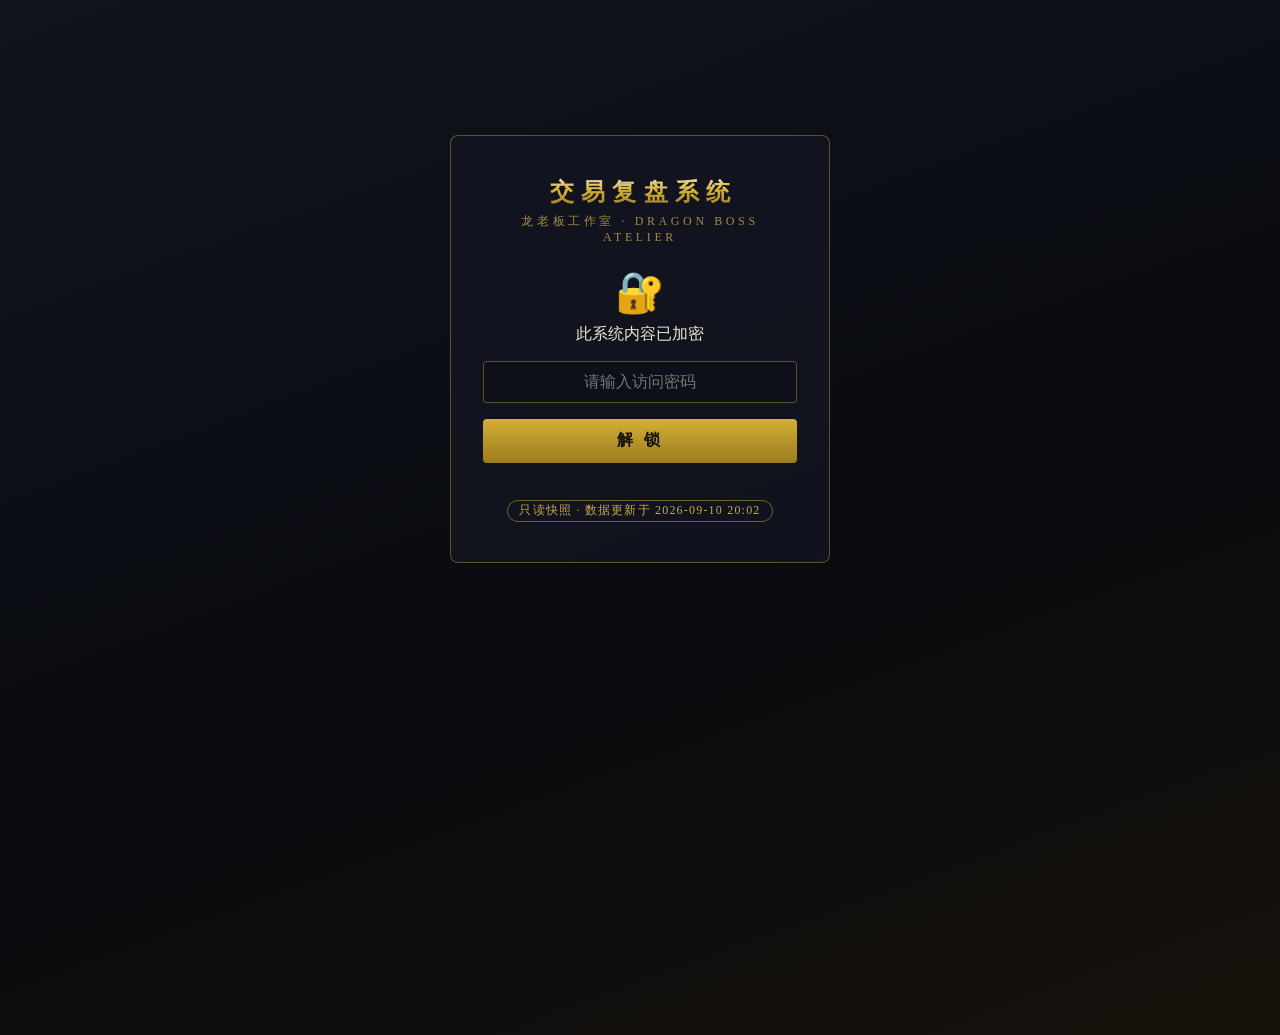
==== index.html @ 37a9be66 "每日定时同步交易数据" ====
<!DOCTYPE html>
<html lang="zh-CN">
<head>
<meta charset="UTF-8">
<meta name="viewport" content="width=device-width, initial-scale=1.0">
<title>龙老板工作室 · 交易复盘系统</title>
<style>
* { margin: 0; padding: 0; box-sizing: border-box; }
body {
    font-family: 'Noto Serif SC', 'Source Han Serif SC', 'STSong', 'SimSun', serif;
    background: linear-gradient(160deg, #10141d 0%, #090b10 55%, #16110a 100%);
    color: #ece5d3; min-height: 100vh;
}
.lock {
    max-width: 380px; margin: 15vh auto 0; text-align: center;
    background: rgba(18,21,32,0.9); border: 1px solid rgba(212,175,55,0.4);
    border-radius: 8px; padding: 2.5rem 2rem;
}
.lock h1 {
    letter-spacing: 0.3em; text-indent: 0.3em; font-size: 1.5rem; margin-bottom: 0.3rem;
    background: linear-gradient(180deg, #f5e6b8 0%, #d4af37 45%, #9c7c1e 100%);
    -webkit-background-clip: text; background-clip: text; -webkit-text-fill-color: transparent;
}
.lock .sub { color: #c9a84c; letter-spacing: 0.3em; font-size: 0.75rem; opacity: 0.8; margin-bottom: 1.5rem; }
.lock .icon { font-size: 2.5rem; margin-bottom: 0.5rem; }
.lock input {
    width: 100%; padding: 0.7rem; margin: 1rem 0; border-radius: 4px;
    border: 1px solid rgba(212,175,55,0.4); background: #0d1018; color: #ece5d3;
    font-size: 1rem; text-align: center; outline: none;
}
.lock button {
    width: 100%; padding: 0.7rem; border: none; border-radius: 4px; cursor: pointer;
    background: linear-gradient(180deg, #d4af37, #9c7c1e); color: #14100a;
    font-size: 1rem; font-weight: bold; letter-spacing: 0.2em;
}
#errMsg { color: #ef4444; font-size: 0.85rem; min-height: 1.2em; margin-top: 0.5rem; }
.badge { display: inline-block; border: 1px solid rgba(212,175,55,0.5); color: #c9a84c;
    border-radius: 12px; padding: 0.1rem 0.7rem; font-size: 0.75rem; letter-spacing: 0.1em; margin-top: 0.8rem; }
</style>
</head>
<body>
<div class="lock">
    <h1>交易复盘系统</h1>
    <div class="sub">龙老板工作室 · DRAGON BOSS ATELIER</div>
    <div class="icon">🔐</div>
    <div>此系统内容已加密</div>
    <input type="password" id="pwInput" placeholder="请输入访问密码" autocomplete="off">
    <button onclick="unlock()">解 锁</button>
    <div id="errMsg"></div>
    <div class="badge">只读快照 · 数据更新于 2026-09-10 20:02</div>
</div>
<script>
var ITERATIONS = 200000;
var PW_KEY = 'trading-gate-pw';
function b64ToBytes(b64) {
    var bin = atob(b64);
    var bytes = new Uint8Array(bin.length);
    for (var i = 0; i < bin.length; i++) bytes[i] = bin.charCodeAt(i);
    return bytes;
}
async function unlock() {
    var pw = document.getElementById('pwInput').value;
    var err = document.getElementById('errMsg');
    err.textContent = '';
    if (!pw) { err.textContent = '请输入密码'; return; }
    err.textContent = '解密中…';
    try {
        // 1. 先取版本清单：随机参数 + no-store，任何缓存（含微信内置浏览器）都拦不住
        var vresp = await fetch('version.txt?r=' + Math.random(), { cache: 'no-store' });
        var ver = (await vresp.text()).trim();
        // 2. 按版本号取数据分块：每次发布版本号都变，URL 变了必然拿到最新数据
        var encText = '';
        for (var ci = 1; ci <= 50; ci++) {
            var resp = await fetch('data-' + ci + '.txt?v=' + ver, { cache: 'no-cache' });
            if (!resp.ok) break;
            encText += (await resp.text()).trim();
        }
        var raw = b64ToBytes(encText);
        var salt = raw.slice(0, 16), iv = raw.slice(16, 32);
        var tag = raw.slice(raw.length - 32);
        var ct = raw.slice(32, raw.length - 32);
        var pwKey = await crypto.subtle.importKey('raw', new TextEncoder().encode(pw), 'PBKDF2', false, ['deriveBits']);
        var bits = await crypto.subtle.deriveBits(
            { name: 'PBKDF2', salt: salt, iterations: ITERATIONS, hash: 'SHA-256' }, pwKey, 512);
        var km = new Uint8Array(bits);
        var macKey = await crypto.subtle.importKey('raw', km.slice(32), { name: 'HMAC', hash: 'SHA-256' }, false, ['verify']);
        var ok = await crypto.subtle.verify('HMAC', macKey, tag, raw.slice(0, raw.length - 32));
        if (!ok) {
            localStorage.removeItem(PW_KEY);  // 密码可能已更换，清掉记住的
            err.textContent = '密码错误';
            return;
        }
        var encKey = await crypto.subtle.importKey('raw', km.slice(0, 32), { name: 'AES-CBC' }, false, ['decrypt']);
        var plain = await crypto.subtle.decrypt({ name: 'AES-CBC', iv: iv }, encKey, ct);
        var data = JSON.parse(new TextDecoder().decode(plain));
        Object.keys(data.seeds).forEach(function (k) {
            localStorage.setItem(k, data.seeds[k]);
        });
        localStorage.setItem(PW_KEY, pw);  // 解锁成功：记住密码，下次自动进入
        location.replace('app.html?v=' + ver);  // 带版本跳转，本体更新后强制拉新
    } catch (e) {
        err.textContent = '密码错误或数据损坏';
    }
}
document.getElementById('pwInput').addEventListener('keydown', function (e) {
    if (e.key === 'Enter') unlock();
});
// 已解锁过：自动填充并直接进入
(function () {
    var saved = localStorage.getItem(PW_KEY);
    if (saved) {
        document.getElementById('pwInput').value = saved;
        document.getElementById('errMsg').textContent = '已记住密码，正在进入…';
        unlock();
    }
})();
</script>
</body>
</html>
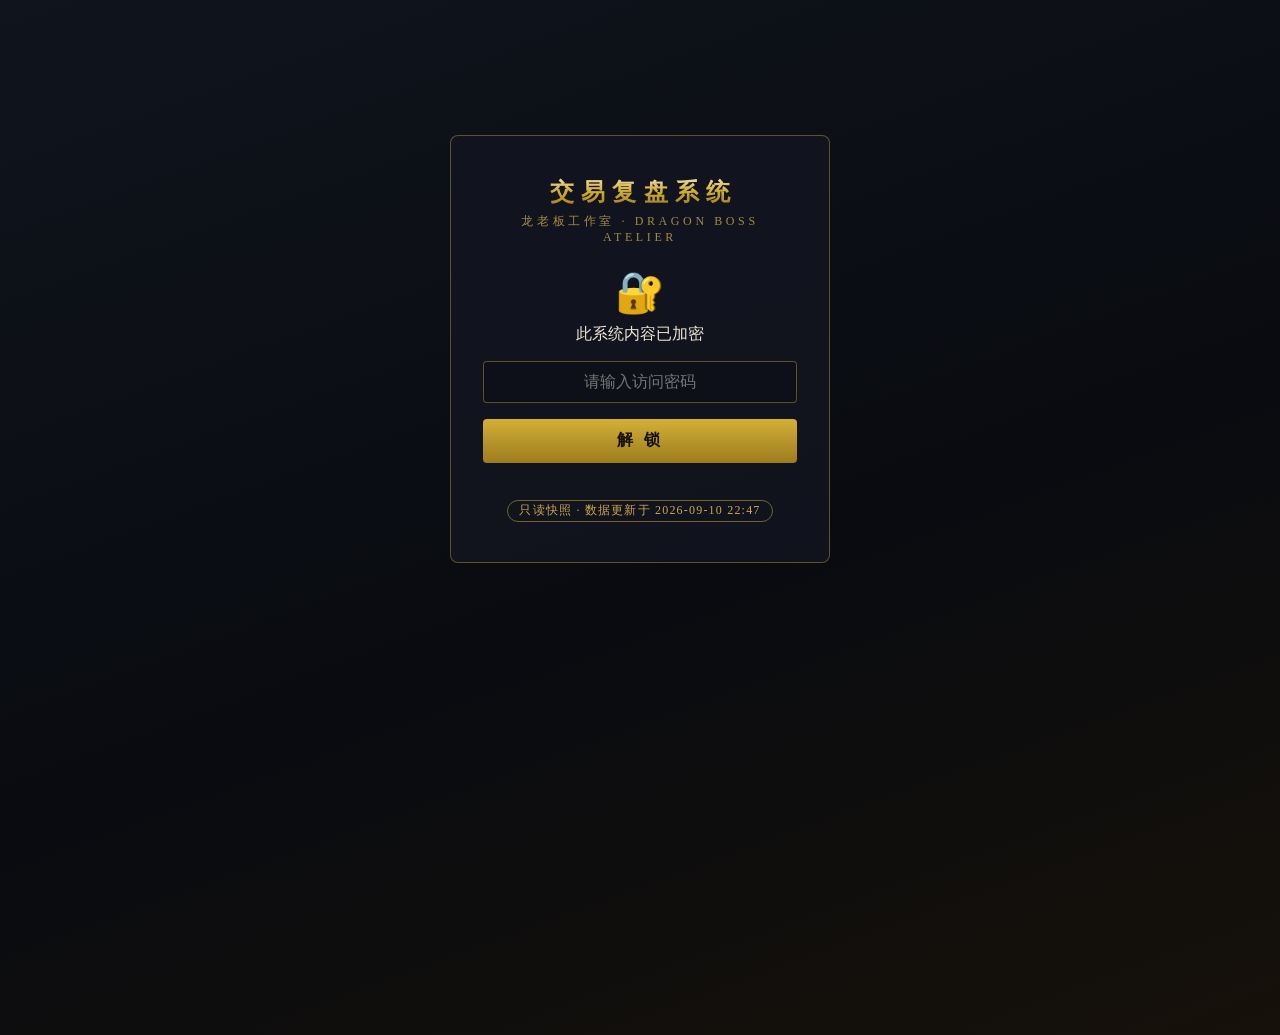
==== commit 9520a397: "手动一键同步交易数据" ====
--- a/index.html
+++ b/index.html
@@ -47,7 +47,7 @@
     <input type="password" id="pwInput" placeholder="请输入访问密码" autocomplete="off">
     <button onclick="unlock()">解 锁</button>
     <div id="errMsg"></div>
-    <div class="badge">只读快照 · 数据更新于 2026-09-10 20:02</div>
+    <div class="badge">只读快照 · 数据更新于 2026-09-10 22:47</div>
 </div>
 <script>
 var ITERATIONS = 200000;
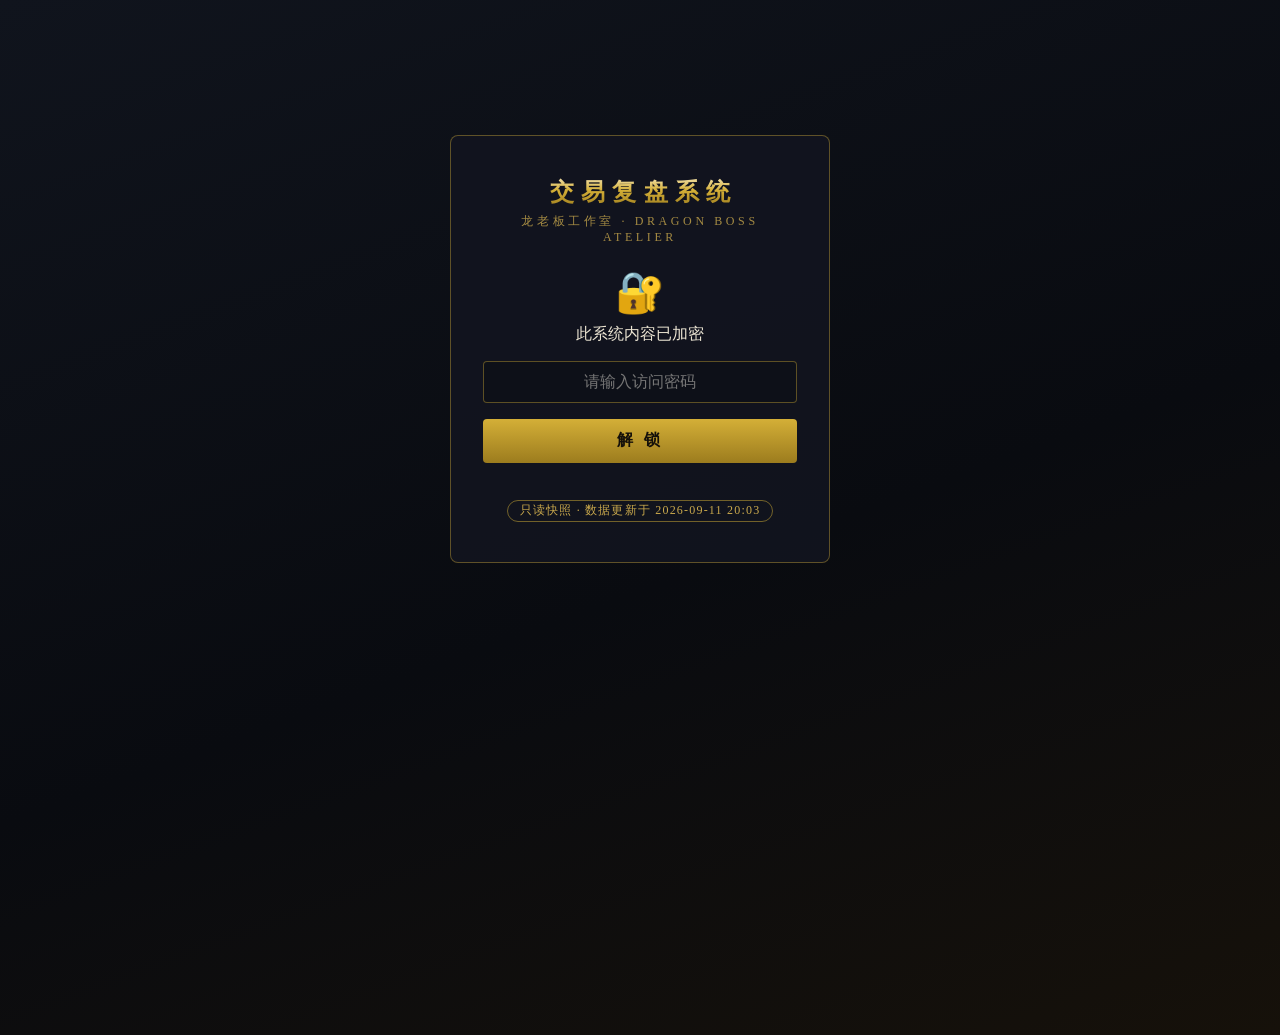
==== commit adb73946: "每日定时同步交易数据" ====
--- a/index.html
+++ b/index.html
@@ -47,7 +47,7 @@
     <input type="password" id="pwInput" placeholder="请输入访问密码" autocomplete="off">
     <button onclick="unlock()">解 锁</button>
     <div id="errMsg"></div>
-    <div class="badge">只读快照 · 数据更新于 2026-09-10 22:47</div>
+    <div class="badge">只读快照 · 数据更新于 2026-09-11 20:03</div>
 </div>
 <script>
 var ITERATIONS = 200000;
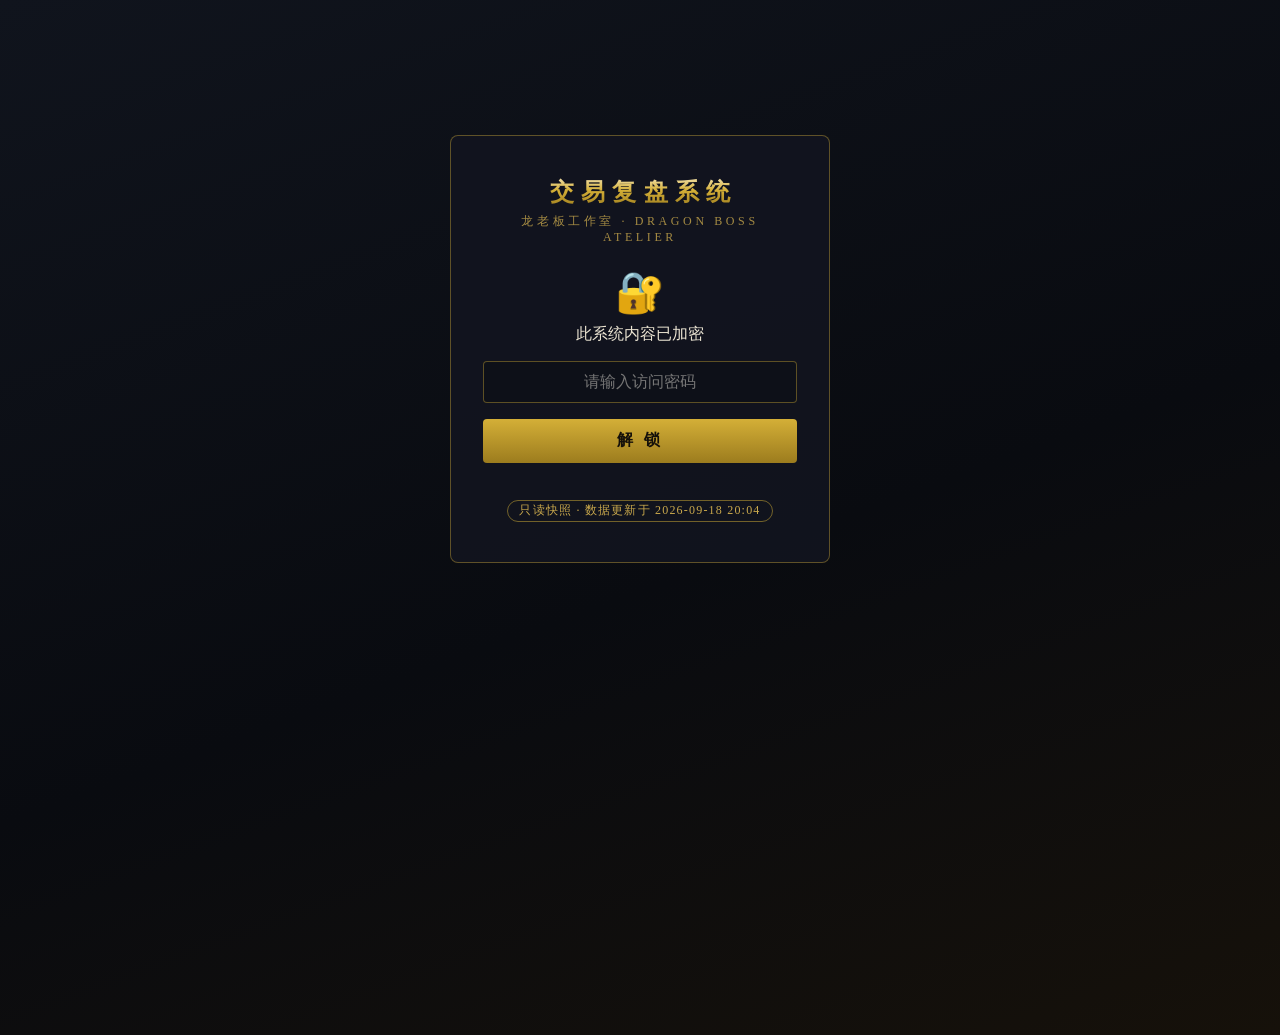
==== commit 21671a16: "每日定时同步交易数据" ====
--- a/index.html
+++ b/index.html
@@ -47,7 +47,7 @@
     <input type="password" id="pwInput" placeholder="请输入访问密码" autocomplete="off">
     <button onclick="unlock()">解 锁</button>
     <div id="errMsg"></div>
-    <div class="badge">只读快照 · 数据更新于 2026-09-11 20:03</div>
+    <div class="badge">只读快照 · 数据更新于 2026-09-18 20:04</div>
 </div>
 <script>
 var ITERATIONS = 200000;
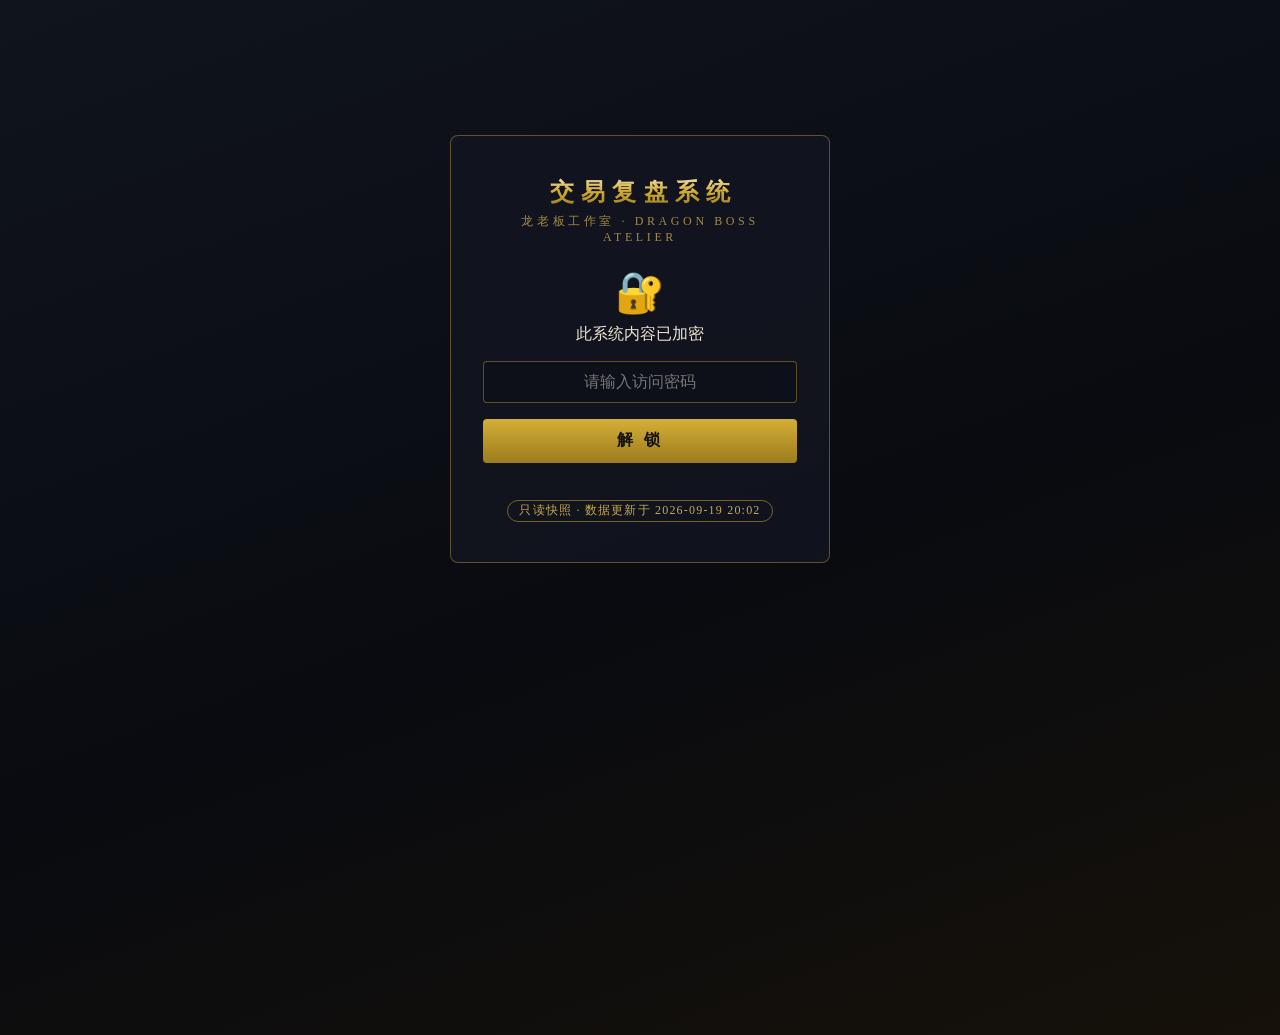
==== commit 9129e0de: "每日定时同步交易数据" ====
--- a/index.html
+++ b/index.html
@@ -47,7 +47,7 @@
     <input type="password" id="pwInput" placeholder="请输入访问密码" autocomplete="off">
     <button onclick="unlock()">解 锁</button>
     <div id="errMsg"></div>
-    <div class="badge">只读快照 · 数据更新于 2026-09-18 20:04</div>
+    <div class="badge">只读快照 · 数据更新于 2026-09-19 20:02</div>
 </div>
 <script>
 var ITERATIONS = 200000;
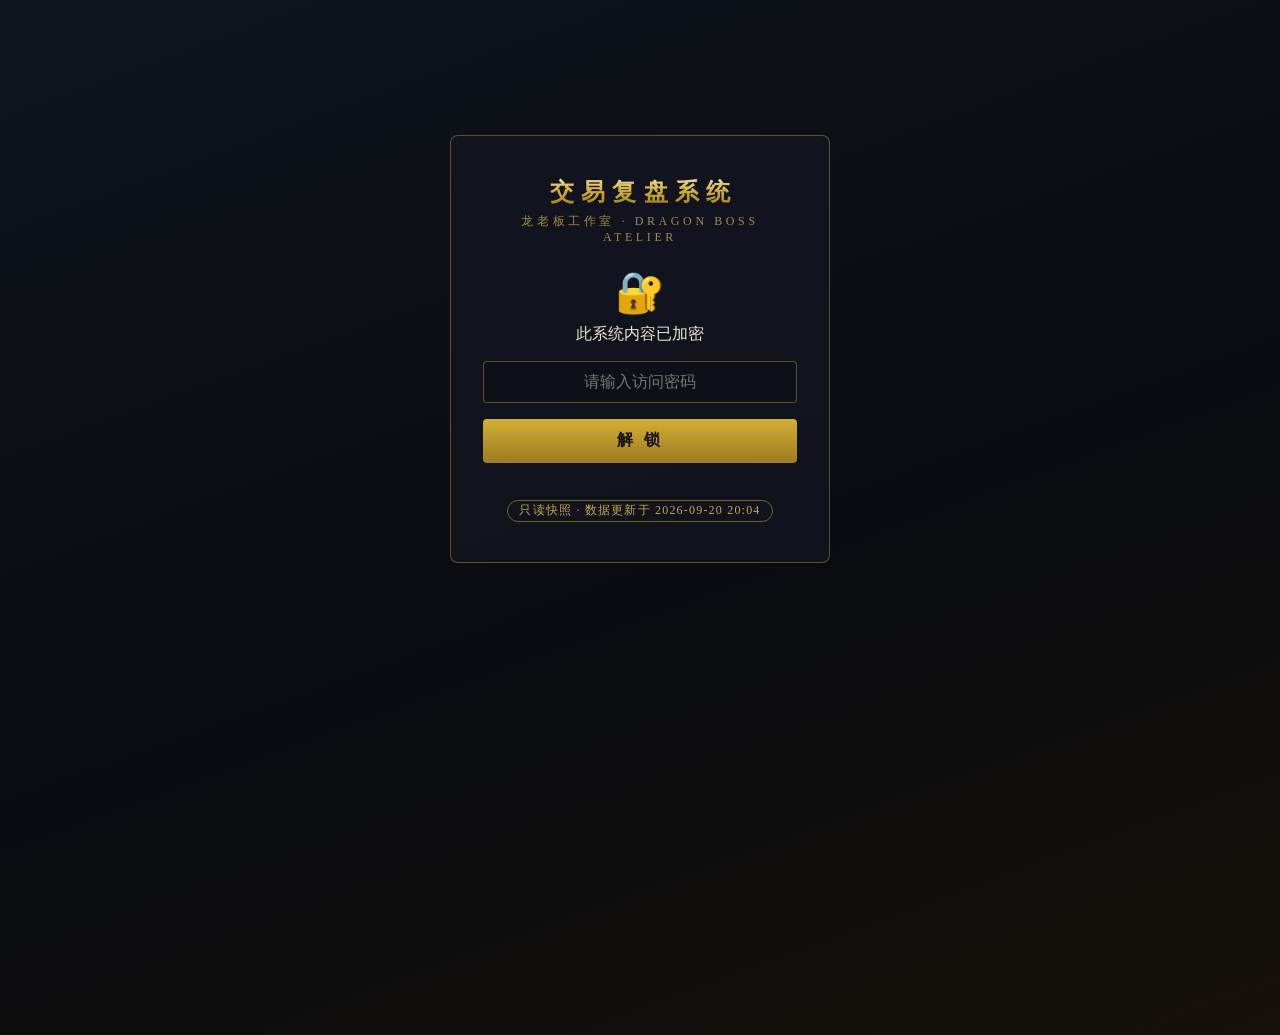
==== commit e24764b5: "每日定时同步交易数据" ====
--- a/index.html
+++ b/index.html
@@ -47,7 +47,7 @@
     <input type="password" id="pwInput" placeholder="请输入访问密码" autocomplete="off">
     <button onclick="unlock()">解 锁</button>
     <div id="errMsg"></div>
-    <div class="badge">只读快照 · 数据更新于 2026-09-19 20:02</div>
+    <div class="badge">只读快照 · 数据更新于 2026-09-20 20:04</div>
 </div>
 <script>
 var ITERATIONS = 200000;
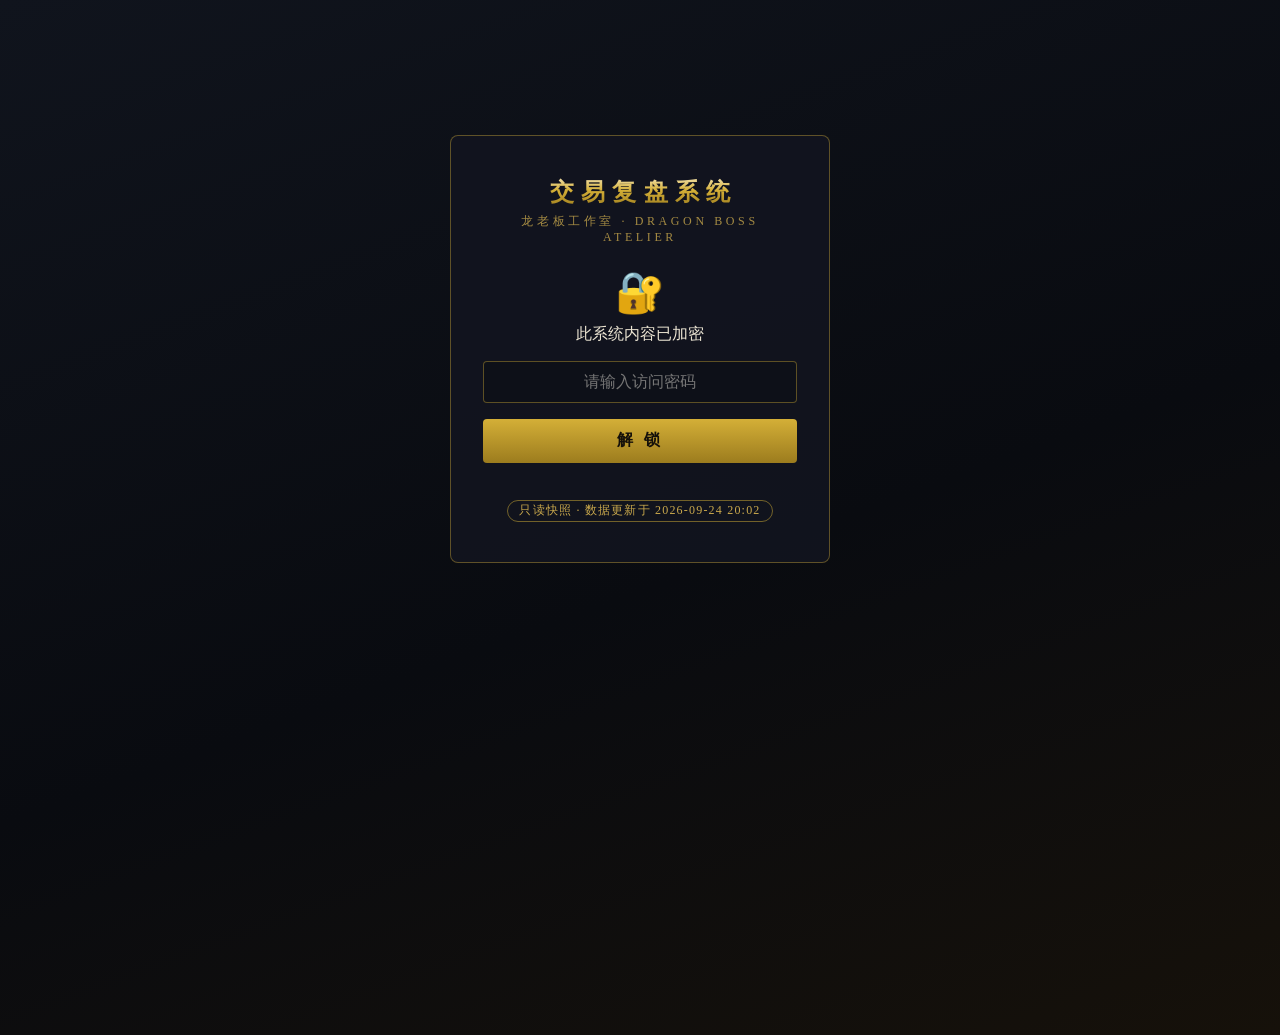
==== commit bbaf467a: "每日定时同步交易数据" ====
--- a/index.html
+++ b/index.html
@@ -47,7 +47,7 @@
     <input type="password" id="pwInput" placeholder="请输入访问密码" autocomplete="off">
     <button onclick="unlock()">解 锁</button>
     <div id="errMsg"></div>
-    <div class="badge">只读快照 · 数据更新于 2026-09-20 20:04</div>
+    <div class="badge">只读快照 · 数据更新于 2026-09-24 20:02</div>
 </div>
 <script>
 var ITERATIONS = 200000;
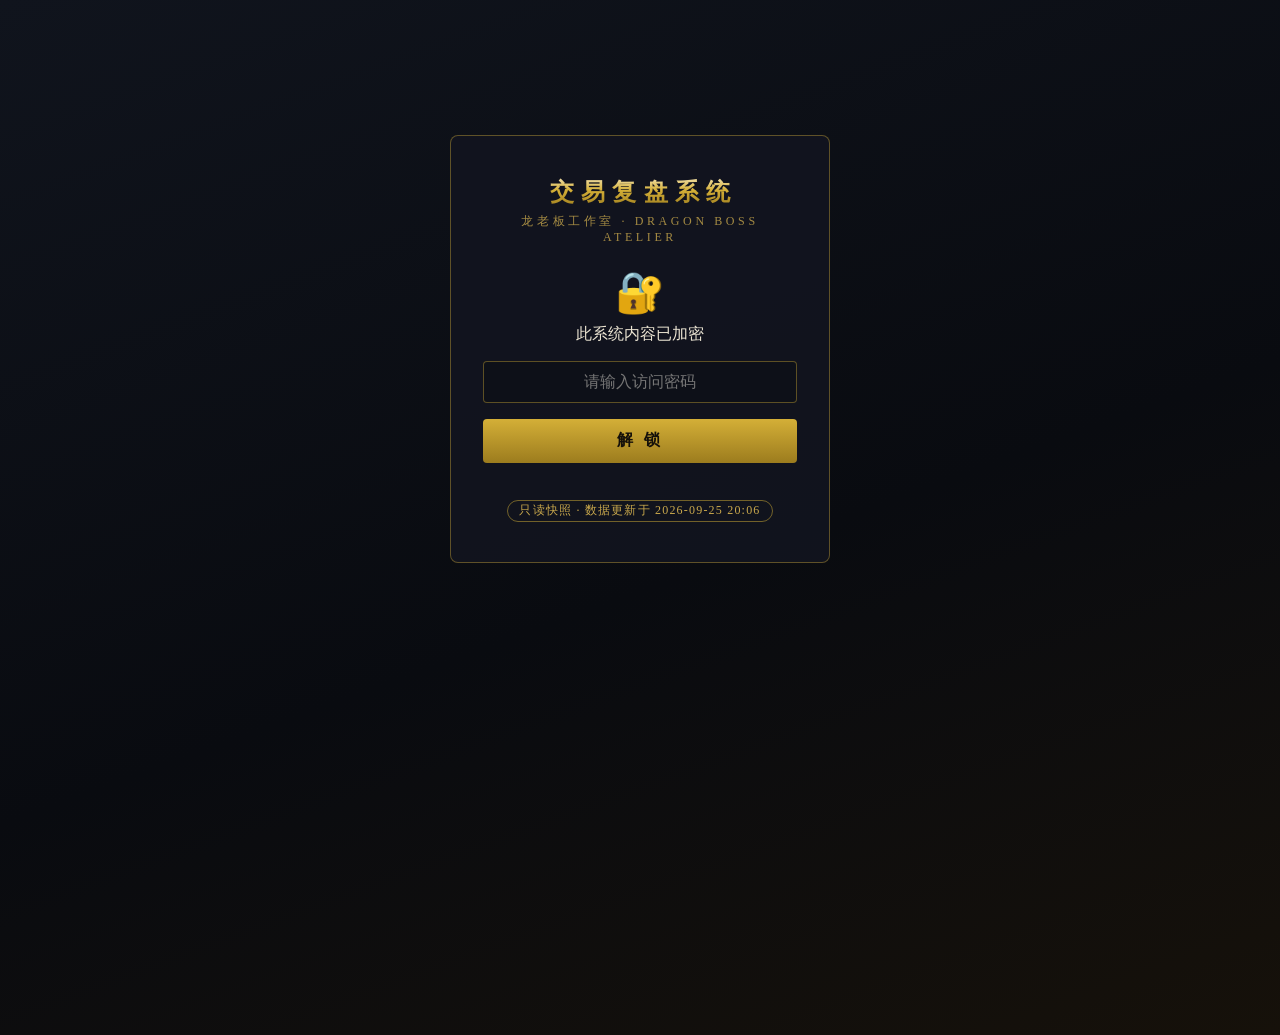
==== commit aeaf4fac: "每日定时同步交易数据" ====
--- a/index.html
+++ b/index.html
@@ -47,7 +47,7 @@
     <input type="password" id="pwInput" placeholder="请输入访问密码" autocomplete="off">
     <button onclick="unlock()">解 锁</button>
     <div id="errMsg"></div>
-    <div class="badge">只读快照 · 数据更新于 2026-09-24 20:02</div>
+    <div class="badge">只读快照 · 数据更新于 2026-09-25 20:06</div>
 </div>
 <script>
 var ITERATIONS = 200000;
